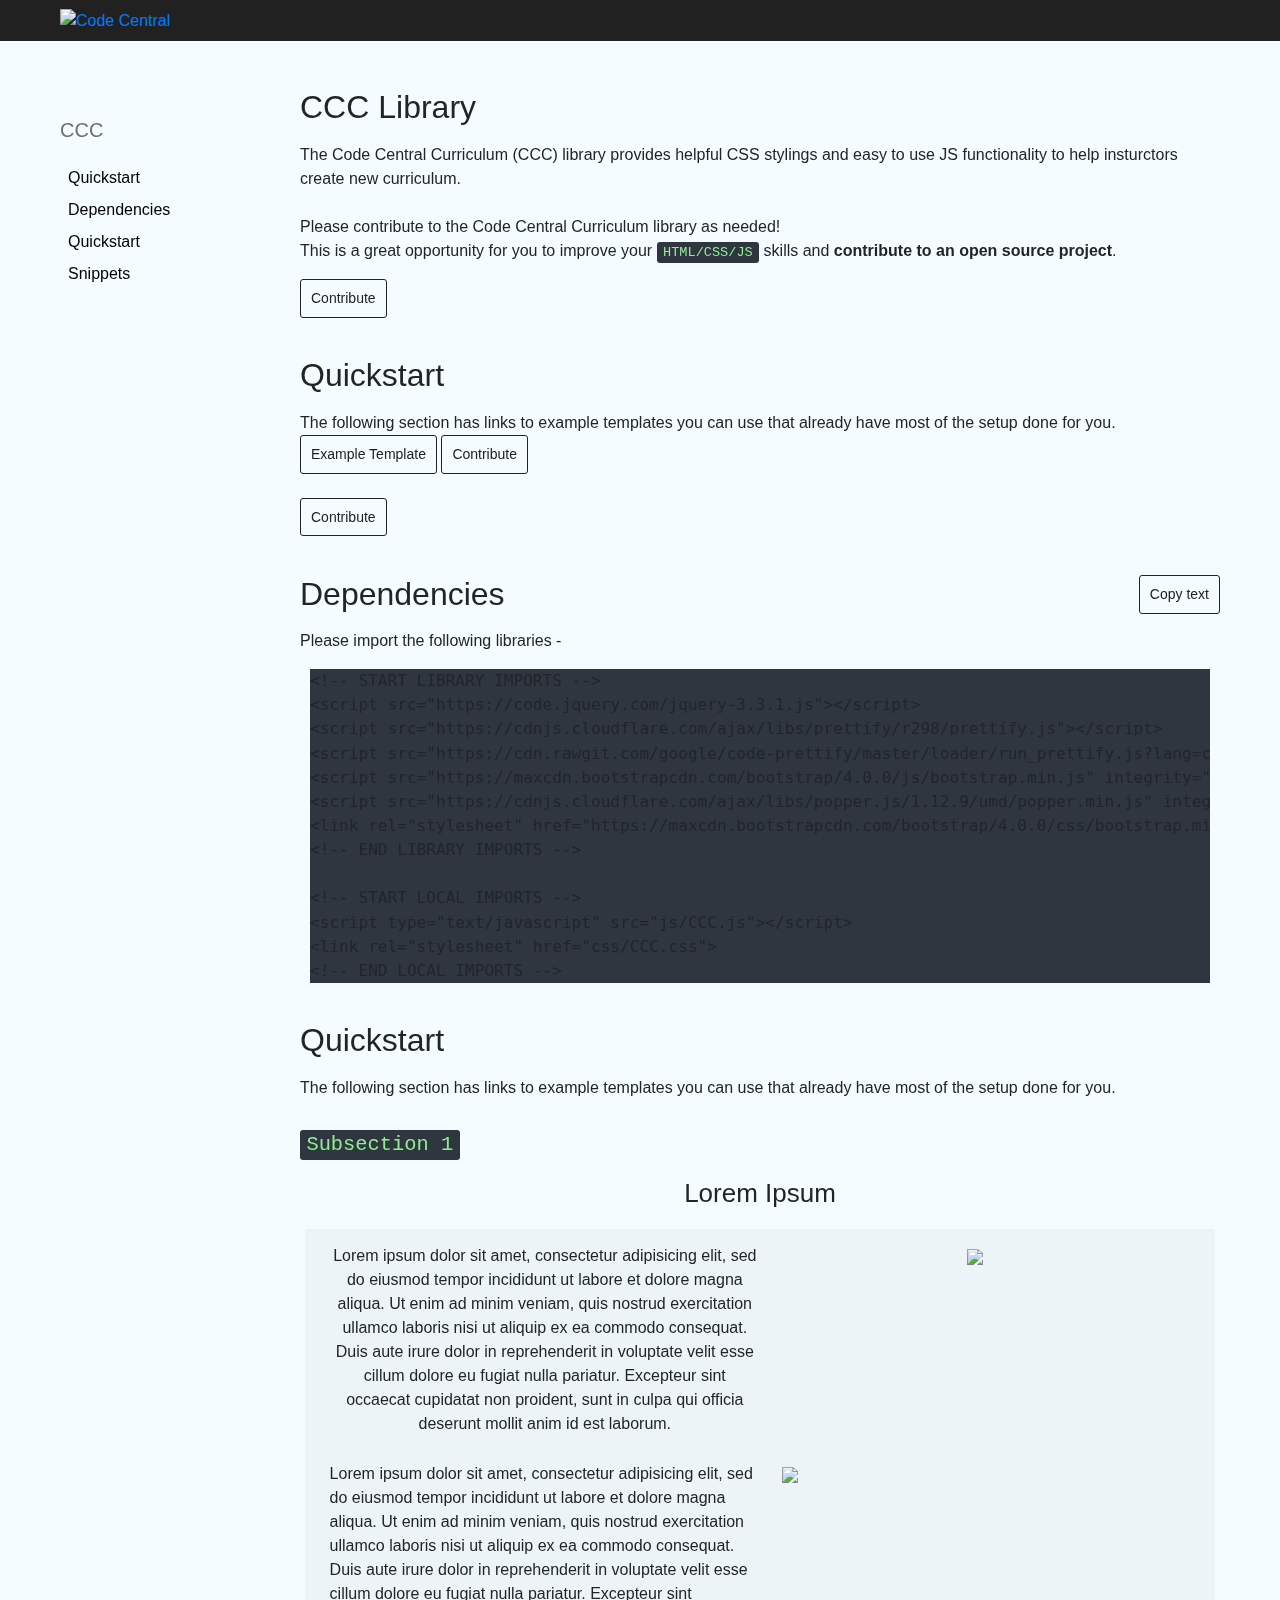
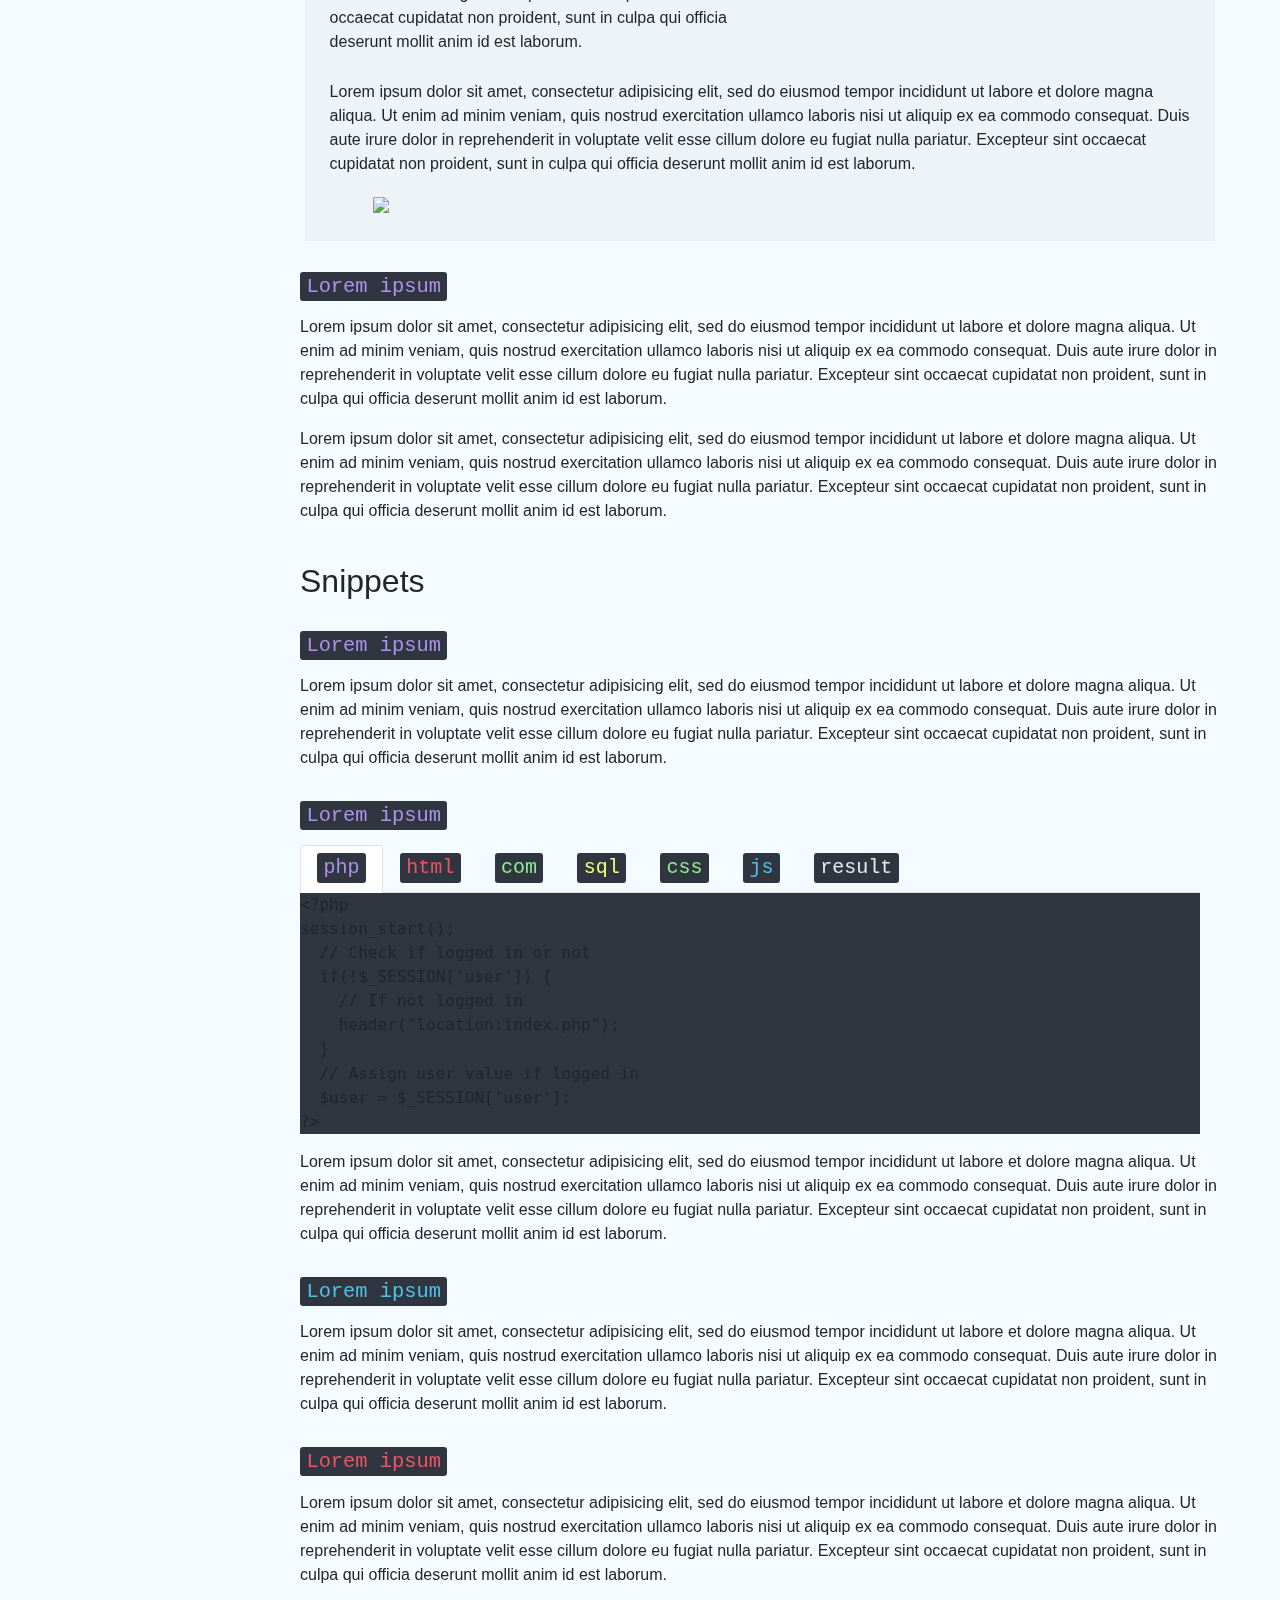
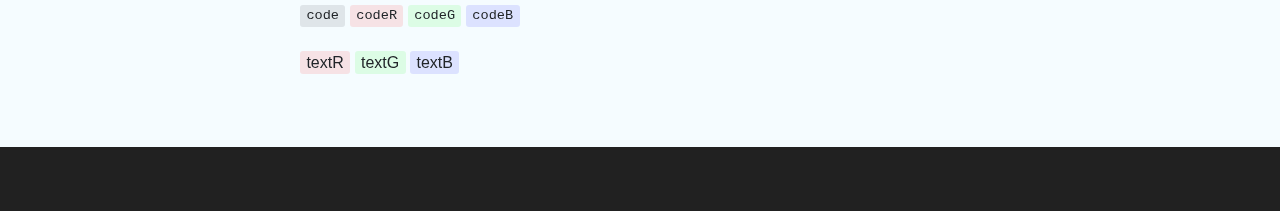
==== index.html @ 861398d1 "Finished converting to SASS" ====
<!DOCTYPE html>
<html lang="en">

<head>
  <title>Lorem</title>

  <!-- START LIBRARY IMPORTS -->
  <script src="https://code.jquery.com/jquery-3.3.1.js"></script> <!-- jQuery 3.3.1 -->
  <script src="https://cdnjs.cloudflare.com/ajax/libs/prettify/r298/prettify.js"></script> <!-- Google Prettify -->
  <script src="https://cdn.rawgit.com/google/code-prettify/master/loader/run_prettify.js?lang=css"></script> <!-- Google Prettify /- CSS -/ -->
  <script src="https://maxcdn.bootstrapcdn.com/bootstrap/4.0.0/js/bootstrap.min.js" integrity="sha384-JZR6Spejh4U02d8jOt6vLEHfe/JQGiRRSQQxSfFWpi1MquVdAyjUar5+76PVCmYl" crossorigin="anonymous"></script> <!-- Bootstrap 4 -->
  <script src="https://cdnjs.cloudflare.com/ajax/libs/popper.js/1.12.9/umd/popper.min.js" integrity="sha384-ApNbgh9B+Y1QKtv3Rn7W3mgPxhU9K/ScQsAP7hUibX39j7fakFPskvXusvfa0b4Q" crossorigin="anonymous"></script> <!-- Bootstrap 4 -->
  <link rel="stylesheet" href="https://maxcdn.bootstrapcdn.com/bootstrap/4.0.0/css/bootstrap.min.css" integrity="sha384-Gn5384xqQ1aoWXA+058RXPxPg6fy4IWvTNh0E263XmFcJlSAwiGgFAW/dAiS6JXm" crossorigin="anonymous"> <!-- Bootstrap 4 -->
  <!-- END LIBRARY IMPORTS -->

  <!-- START LOCAL IMPORTS -->
  <script type="text/javascript" src="js/CCC.js"></script>
  <link rel="stylesheet" href="css/CCC.css">
  <link rel="stylesheet" href="css/index.css">
  <!-- END LOCAL IMPORTS -->

</head>

<body>

  <!-- START NAVBAR -->
  <div class="navFixed">
    <div class="navWrapper">
      <a href="https://portal.mycodecentral.com/my/" target="_self"><img src="img/logo.png" alt="Code Central"></a>
    </div>
  </div>
  <!-- END NAVBAR -->

  <!-- START PAGE -->
  <div class="contentWrapper">

    <!-- START TOC -->
    <div id="tocHook">CCC</div>
    <!-- END TOC -->

    <!-- START CONTENT -->
    <div id="top">

      <!-- START HEADER -->
      <div>
        <h1>CCC Library</h1>
      </div>
      <!-- END HEADER -->

      <!-- START TEXT -->
      <div id="tocContent">
        <p>
          The Code Central Curriculum (CCC) library provides helpful CSS stylings
          and easy to use JS functionality to help insturctors create new curriculum.
          <br>
          <br>
          Please contribute to the Code Central Curriculum library as needed!
          <br>
          This is a great opportunity for you to improve your <span class="code prettifyCOM"> HTML/CSS/JS</span> skills
          and <b>contribute to an open source project</b>.
        </p>

        <a class="button" href="https://github.com/mm909/CCC">Contribute</a>

        <!-- START SECTION -->
        <section id="_QS">
          <!-- SECTION TITLE LINK -->
          <a id="QS">
            <h1>Quickstart</h1>
          </a>

          The following section has links to example templates you can use that
          already have most of the setup done for you.
          <br>
          <a class="button" href="Example Template">Example Template</a>
          <a class="button" href="Blank Template">Contribute</a>
          <br>
          <br>
          <a class="button" href="https://github.com/mm909/CCC">Contribute</a>

        </section>

        <section id="_D">
          <p class="right-button button" onclick="copyOnClick('test')">Copy text</p>
          <a id="D">
            <h1>Dependencies</h1>
          </a>

          <p>Please import the following libraries - </p>
          <div class='codeBox'>
            <pre class="prettyprint linenums lang-php" id="test">
&lt;!-- START LIBRARY IMPORTS -->
&lt;script src="https://code.jquery.com/jquery-3.3.1.js">&lt;/script> <!-- jQuery 3.3.1 -->
&lt;script src="https://cdnjs.cloudflare.com/ajax/libs/prettify/r298/prettify.js">&lt;/script> <!-- Google Prettify -->
&lt;script src="https://cdn.rawgit.com/google/code-prettify/master/loader/run_prettify.js?lang=css">&lt;/script> <!-- Google Prettify /- CSS -/ -->
&lt;script src="https://maxcdn.bootstrapcdn.com/bootstrap/4.0.0/js/bootstrap.min.js" integrity="sha384-JZR6Spejh4U02d8jOt6vLEHfe/JQGiRRSQQxSfFWpi1MquVdAyjUar5+76PVCmYl" crossorigin="anonymous">&lt;/script> <!-- Bootstrap 4 -->
&lt;script src="https://cdnjs.cloudflare.com/ajax/libs/popper.js/1.12.9/umd/popper.min.js" integrity="sha384-ApNbgh9B+Y1QKtv3Rn7W3mgPxhU9K/ScQsAP7hUibX39j7fakFPskvXusvfa0b4Q" crossorigin="anonymous">&lt;/script> <!-- Bootstrap 4 -->
&lt;link rel="stylesheet" href="https://maxcdn.bootstrapcdn.com/bootstrap/4.0.0/css/bootstrap.min.css" integrity="sha384-Gn5384xqQ1aoWXA+058RXPxPg6fy4IWvTNh0E263XmFcJlSAwiGgFAW/dAiS6JXm" crossorigin="anonymous"> <!-- Bootstrap 4 -->
&lt;!-- END LIBRARY IMPORTS -->

&lt;!-- START LOCAL IMPORTS -->
&lt;script type="text/javascript" src="js/CCC.js">&lt;/script>
&lt;link rel="stylesheet" href="css/CCC.css">
&lt;!-- END LOCAL IMPORTS --></pre>
          </div>


        </section>

        <!-- START SECTION -->
        <section id="_QsS">
          <!-- SECTION TITLE LINK -->
          <a id="QsS">
            <h1>Quickstart</h1>
          </a>

          The following section has links to example templates you can use that
          already have most of the setup done for you.

          <!-- SUBSECTION LINK -->
          <a id="0first">
            <h2> <span class="code prettifyCSS">Subsection 1</span></h2>
          </a>

          <!-- START PARA SECTION -->
          <p class="paraTitle">Lorem Ipsum</p>
          <div class="paraSection">

            <!-- EXAMPLE PARA W/ FL AND FR AND CENTER -->
            <div class="para paraCenter">
              <div class="fl">
                <p>
                  Lorem ipsum dolor sit amet, consectetur adipisicing elit, sed do eiusmod tempor incididunt ut labore et dolore magna aliqua. Ut enim ad minim veniam, quis nostrud exercitation ullamco laboris nisi ut aliquip ex ea commodo
                  consequat. Duis aute irure dolor in reprehenderit in voluptate velit esse cillum dolore eu fugiat nulla pariatur. Excepteur sint occaecat cupidatat non proident, sunt in culpa qui officia deserunt mollit anim id est laborum.
                </p>
              </div>
              <div class="fr">
                <div class="paraImage">
                  <img src="https://picsum.photos/1000/?image=1073"></img>
                </div>
              </div>
            </div>
            <!-- EXAMPLE PARA W/ FL AND FR AND CENTER -->

            <div class="para">
              <div class="fl">
                <p>
                  Lorem ipsum dolor sit amet, consectetur adipisicing elit, sed do eiusmod tempor incididunt ut labore et dolore magna aliqua. Ut enim ad minim veniam, quis nostrud exercitation ullamco laboris nisi ut aliquip ex ea commodo
                  consequat. Duis aute irure dolor in reprehenderit in voluptate velit esse cillum dolore eu fugiat nulla pariatur. Excepteur sint occaecat cupidatat non proident, sunt in culpa qui officia deserunt mollit anim id est laborum.
                </p>
              </div>
              <div class="fr">
                <div class="paraImage">
                  <img src="https://picsum.photos/1000/?random"></img>
                </div>
              </div>
            </div>

            <div class="para">
              <p>
                Lorem ipsum dolor sit amet, consectetur adipisicing elit, sed do eiusmod tempor incididunt ut labore et dolore magna aliqua. Ut enim ad minim veniam, quis nostrud exercitation ullamco laboris nisi ut aliquip ex ea commodo
                consequat. Duis aute irure dolor in reprehenderit in voluptate velit esse cillum dolore eu fugiat nulla pariatur. Excepteur sint occaecat cupidatat non proident, sunt in culpa qui officia deserunt mollit anim id est laborum.
              </p>
              <div class="paraImage">
                <img src="https://picsum.photos/1000/?random"></img>
              </div>
            </div>

          </div>

          <!-- SUBSECTION LINK -->
          <a id="0second">
            <h2><span class="code prettifyPHP">Lorem ipsum</span></h2>
          </a>

          <p>
            Lorem ipsum dolor sit amet, consectetur adipisicing elit, sed do eiusmod tempor incididunt ut labore et dolore magna aliqua. Ut enim ad minim veniam, quis nostrud exercitation ullamco laboris nisi ut aliquip ex ea commodo consequat. Duis
            aute irure dolor in reprehenderit in voluptate velit esse cillum dolore eu fugiat nulla pariatur. Excepteur sint occaecat cupidatat non proident, sunt in culpa qui officia deserunt mollit anim id est laborum.
          </p>
          <p>
            Lorem ipsum dolor sit amet, consectetur adipisicing elit, sed do eiusmod tempor incididunt ut labore et dolore magna aliqua. Ut enim ad minim veniam, quis nostrud exercitation ullamco laboris nisi ut aliquip ex ea commodo consequat. Duis
            aute irure dolor in reprehenderit in voluptate velit esse cillum dolore eu fugiat nulla pariatur. Excepteur sint occaecat cupidatat non proident, sunt in culpa qui officia deserunt mollit anim id est laborum.
          </p>

        </section>
        <!-- END SECTION -->

        <!-- START SECTION -->
        <section id="_L">
          <a id="L">
            <h1>Snippets</h1>
          </a>

          <!-- SUBSECTION LINK -->
          <a id="0Test0">
            <h2><span class="code prettifyPHP">Lorem ipsum</span></h2>
          </a>

          <p>
            Lorem ipsum dolor sit amet, consectetur adipisicing elit, sed do eiusmod tempor incididunt ut labore et dolore magna aliqua. Ut enim ad minim veniam, quis nostrud exercitation ullamco laboris nisi ut aliquip ex ea commodo consequat. Duis
            aute irure dolor in reprehenderit in voluptate velit esse cillum dolore eu fugiat nulla pariatur. Excepteur sint occaecat cupidatat non proident, sunt in culpa qui officia deserunt mollit anim id est laborum.
          </p>

          <!-- SUBSECTION LINK -->
          <a id="0Test1">
            <h2><span class="code prettifyPHP">Lorem ipsum</span></h2>
          </a>

          <!-- START CODE EXAMPLE -->
          <!-- START CODE EXAMPLE NAV -->
          <nav>
            <div class="tab-content nav nav-tabs" role="tablist">
              <a class="nav-item nav-link active" data-toggle="tab" href="#-php0" role="tab" aria-controls="nav-php" aria-selected="true"><span class="code prettifyPHP codeTab">php</span></a>
              <a class="nav-item nav-link       " data-toggle="tab" href="#-html0" role="tab" aria-controls="nav-html" aria-selected="false"><span class="code prettifyHTML codeTab">html</span></a>
              <a class="nav-item nav-link       " data-toggle="tab" href="#-com0" role="tab" aria-controls="nav-com" aria-selected="false"><span class="code prettifyCOM codeTab">com</span></a>
              <a class="nav-item nav-link       " data-toggle="tab" href="#-sql0" role="tab" aria-controls="nav-sql" aria-selected="false"><span class="code prettifySQL codeTab">sql</span></a>
              <a class="nav-item nav-link       " data-toggle="tab" href="#-css0" role="tab" aria-controls="nav-css" aria-selected="false"><span class="code prettifyCSS codeTab">css</span></a>
              <a class="nav-item nav-link       " data-toggle="tab" href="#-js0" role="tab" aria-controls="nav-js" aria-selected="false"><span class="code prettifyJS codeTab">js</span></a>
              <a class="nav-item nav-link       " data-toggle="tab" href="#-result0" role="tab" aria-controls="nav-result" aria-selected="false"><span class="code prettifyResult codeTab">result</span></a>
            </div>
          </nav>
          <!-- END CODE EXAMPLE NAV -->
          <!-- START CODE EXAMPLE "CODE" -->
          <div class="tab-content noselect">

            <div class="tab-pane fade show active" id="-php0" role="tabpanel" aria-labelledby="nav-php-tab">
              <div class='codeBox'>
                <pre class="prettyprint linenums lang-php">
&lt;?php
session_start();
  // Check if logged in or not
  if(!$_SESSION['user']) {
    // If not logged in
    header("location:index.php");
  }
  // Assign user value if logged in
  $user = $_SESSION['user'];
?></pre>
              </div>
            </div>
            <div class="tab-pane fade show" id="-html0" role="tabpanel" aria-labelledby="nav-html-tab">
              <div class='codeBox'>
                <pre class="prettyprint linenums lang-html CodeBoxBuffer">
&lt;!DOCTYPE html&gt;
&lt;html&gt;

  &lt;head&gt;
    &lt;meta charset="utf-8"&gt;
    &lt;title&gt;Lorem&lt;/title&gt;
  &lt;/head&gt;

  &lt;p>
   Lorem ipsum dolor sit amet, consectetur adipisicing elit, sed do eiusmod tempor incididunt ut labore et dolore magna aliqua.
   Ut enim ad minim veniam, quis nostrud exercitation ullamco laboris nisi ut aliquip ex ea commodo consequat. Duis aute irure dolor in reprehenderit in voluptate velit esse cillum dolore eu fugiat nulla pariatur.
   Excepteur sint occaecat cupidatat non proident, sunt in culpa qui officia deserunt mollit anim id est laborum.
  &lt;p>

  &lt;body&gt;
  &lt;/body&gt;

&lt;/html&gt;</pre>
              </div>
            </div>

            <div class="tab-pane fade show" id="-com0" role="tabpanel" aria-labelledby="nav-com-tab">
              <div class='codeBox'>
                <pre class="prettyprint linenums lang-js CodeBoxBuffer">
// Comments
; Comments
&lt;!-- Comments -->
# Comments
/* Comments */
</pre>
              </div>
            </div>

            <div class="tab-pane fade show" id="-sql0" role="tabpanel" aria-labelledby="nav-sql-tab">
              <div class='codeBox'>
                <pre class="prettyprint linenums lang-sql CodeBoxBuffer">
$con = mysqli_connect("localhost", "root", "", "first_db");
$query = mysqli_query($con, "Select * from users");
</pre>
              </div>
            </div>

            <div class="tab-pane fade show" id="-css0" role="tabpanel" aria-labelledby="nav-css-tab">
              <div class='codeBox'>
                <pre class="prettyprint linenums lang-css CodeBoxBuffer">
.codeBox {
  margin: auto;
  width: 100%;
  color: #fff;
  border-radius: 20px;
  padding: 2px;
  font-size: 150%;
  margin-bottom: 1em;
}
</pre>
              </div>
            </div>

            <div class="tab-pane fade show" id="-js0" role="tabpanel" aria-labelledby="nav-js-tab">
              <div class='codeBox'>
                <pre class="prettyprint linenums lang-js CodeBoxBuffer">
for(var i = 0; i < 42; i++){
  console.log("Meaning of life: " + i)
}
</pre>
              </div>
            </div>

            <div class="tab-pane fade" id="-result0" role="tabpanel" aria-labelledby="nav-result-tab">
              <div class="resultBox">
                <p>Lorem ipsum dolor sit amet, consectetur adipisicing elit, sed do eiusmod tempor incididunt ut labore et dolore magna aliqua. Ut enim ad minim veniam, quis nostrud exercitation ullamco laboris nisi ut aliquip ex ea commodo
                  consequat. Duis aute irure dolor in reprehenderit in voluptate velit esse cillum dolore eu fugiat nulla pariatur. Excepteur sint occaecat cupidatat non proident, sunt in culpa qui officia deserunt mollit anim id est laborum.</p>
              </div>
            </div>

          </div>
          <!-- END CODE EXAMPLE "CODE" -->
          <!-- END CODE EXAMPLE -->

          <p>
            Lorem ipsum dolor sit amet, consectetur adipisicing elit, sed do eiusmod tempor incididunt ut labore et dolore magna aliqua. Ut enim ad minim veniam, quis nostrud exercitation ullamco laboris nisi ut aliquip ex ea commodo consequat. Duis
            aute irure dolor in reprehenderit in voluptate velit esse cillum dolore eu fugiat nulla pariatur. Excepteur sint occaecat cupidatat non proident, sunt in culpa qui officia deserunt mollit anim id est laborum.
          </p>
          <a id="0Test2">
            <h2> <span class="code prettifyJS">Lorem ipsum</span></h2>
          </a>
          <p>
            Lorem ipsum dolor sit amet, consectetur adipisicing elit, sed do eiusmod tempor incididunt ut labore et dolore magna aliqua. Ut enim ad minim veniam, quis nostrud exercitation ullamco laboris nisi ut aliquip ex ea commodo consequat. Duis
            aute irure dolor in reprehenderit in voluptate velit esse cillum dolore eu fugiat nulla pariatur. Excepteur sint occaecat cupidatat non proident, sunt in culpa qui officia deserunt mollit anim id est laborum.
          </p>
          <a id="0Test3">
            <h2> <span class="code prettifyHTML">Lorem ipsum</span></h2>
          </a>
          <p>
            Lorem ipsum dolor sit amet, consectetur adipisicing elit, sed do eiusmod tempor incididunt ut labore et dolore magna aliqua. Ut enim ad minim veniam, quis nostrud exercitation ullamco laboris nisi ut aliquip ex ea commodo consequat. Duis
            aute irure dolor in reprehenderit in voluptate velit esse cillum dolore eu fugiat nulla pariatur. Excepteur sint occaecat cupidatat non proident, sunt in culpa qui officia deserunt mollit anim id est laborum.
          </p>

          <span class="code">code</span>
          <span class="codeR">codeR</span>
          <span class="codeG">codeG</span>
          <span class="codeB">codeB</span>
          <br>
          <br>

          <span class="textR">textR</span>
          <span class="textG">textG</span>
          <span class="textB">textB</span>
        </section>
        <!-- END SECTION -->


      </div>
      <!-- END TEXT -->
    </div>
    <!-- END CONTENT -->
  </div>
  <!-- END PAGE -->
  <br>
  <br>
  <br>
  <footer class="nav-footer"></footer>
</body>

</html>
---- css/index.css ----
/* line 1, ../sass/components/shared.sass */
.code, .codeR, .codeG, .codeB {
  border-radius: 3px;
  color: inherit;
  font-family: SFMono-Regular, Menlo, Monaco, Consolas, Liberation Mono, Courier New, monospace;
  font-size: 85%;
  margin: 0;
  padding: 3.2px 6.4px;
}

/* line 9, ../sass/components/shared.sass */
.textR, .textG, .textB {
  border-radius: 3px;
  color: inherit;
  margin: 0;
  padding: 3.2px 6.4px;
}

/* line 1, ../sass/components/general.sass */
body {
  background-color: #f5fcff;
}

/* line 4, ../sass/components/general.sass */
h1, h2, h3, h4, h5, h6 {
  margin-bottom: 16px;
  margin-top: 1.2em;
}

/* line 8, ../sass/components/general.sass */
h1 {
  font-size: 32px;
}

/* line 12, ../sass/components/general.sass */
h2 {
  font-size: 24px;
}

/* line 16, ../sass/components/general.sass */
h3 {
  font-size: 20px;
}

/* line 20, ../sass/components/general.sass */
h4 {
  font-size: 16px;
}

/* line 24, ../sass/components/general.sass */
h5 {
  font-size: 14px;
}

/* line 28, ../sass/components/general.sass */
h6 {
  font-size: 13.6px;
}

/* line 31, ../sass/components/general.sass */
.noselect {
  -webkit-touch-callout: none;
  /* iOS Safari */
  -webkit-user-select: none;
  /* Safari */
  /* Konqueror HTML */
  -moz-user-select: none;
  /* Firefox */
  -ms-user-select: none;
  /* Internet Explorer/Edge */
  user-select: none;
  /* Non-prefixed version, currently supported by Chrome and Opera */
}

/* line 1, ../sass/components/page.sass */
.contentWrapper {
  margin: 0 auto;
  padding: 0 20px;
  max-width: 1200px;
  display: -webkit-box;
  display: -ms-flexbox;
  display: flex;
  min-height: calc(100vh - 50px);
  padding-top: 50px;
}

/* line 1, ../sass/components/navbar.sass */
.navFixed {
  background-color: #212121;
  padding: 8px 0;
  position: fixed;
  width: 100%;
  z-index: 9999;
}

/* line 9, ../sass/components/navbar.sass */
.navWrapper {
  margin: 0 auto;
  padding: 0 20px;
  max-width: 1200px;
}

/* line 1, ../sass/components/button.sass */
.button {
  border: 1px solid #222;
  border-radius: 3px;
  color: #222;
  display: inline-block;
  font-size: 14px;
  font-weight: 400;
  line-height: 1.2em;
  padding: 10px;
  text-decoration: none !important;
  -webkit-transition: background 0.3s, color 0.3s;
  transition: background 0.3s, color 0.3s;
}

/* line 14, ../sass/components/button.sass */
.button:hover {
  background: #222;
  color: #fff;
}

/* line 19, ../sass/components/button.sass */
.right-button {
  display: inline;
  float: right;
}

/* line 1, ../sass/components/para.sass */
.paraTitle {
  text-align: center;
  font-size: 26px;
}

/* line 6, ../sass/components/para.sass */
.para {
  overflow: hidden;
  margin-bottom: 10px;
}

/* line 11, ../sass/components/para.sass */
.paraCenter {
  text-align: center;
}

/* line 15, ../sass/components/para.sass */
.paraSection {
  background-color: #edf4f7;
  width: 99%;
  margin: auto;
  padding-top: 15px;
  padding-left: 25px;
  padding-right: 25px;
  padding-bottom: 15px;
}

/* line 25, ../sass/components/para.sass */
.fl {
  width: 50%;
  float: left;
}

/* line 30, ../sass/components/para.sass */
.fr {
  width: 50%;
  float: right;
}

/* line 35, ../sass/components/para.sass */
.paraImage {
  width: 90%;
  margin: auto;
}
/* line 39, ../sass/components/para.sass */
.paraImage img {
  width: 100%;
}

/* line 2, ../sass/components/text.sass */
.code {
  background-color: rgba(27, 31, 35, 0.1);
}

/* line 6, ../sass/components/text.sass */
.codeR {
  background-color: rgba(255, 0, 0, 0.1);
}

/* line 10, ../sass/components/text.sass */
.codeG {
  background-color: rgba(0, 255, 0, 0.1);
}

/* line 14, ../sass/components/text.sass */
.codeB {
  background-color: rgba(0, 0, 255, 0.1);
}

/* line 18, ../sass/components/text.sass */
.textR {
  background-color: rgba(255, 0, 0, 0.1);
}

/* line 22, ../sass/components/text.sass */
.textG {
  background-color: rgba(0, 255, 0, 0.1);
}

/* line 26, ../sass/components/text.sass */
.textB {
  background-color: rgba(0, 0, 255, 0.1);
}

/* line 30, ../sass/components/text.sass */
.prettifyHTML {
  color: #ed5565;
  background-color: #2f3640;
}

/* line 34, ../sass/components/text.sass */
.prettifyCOM {
  color: #90EE90;
  background-color: #2f3640;
}

/* line 38, ../sass/components/text.sass */
.prettifySQL {
  color: #f0ff76;
  background-color: #2f3640;
}

/* line 42, ../sass/components/text.sass */
.prettifyCSS {
  color: #90EE90;
  background-color: #2f3640;
}

/* line 46, ../sass/components/text.sass */
.prettifyJS {
  color: #4fc1e9;
  background-color: #2f3640;
}

/* line 50, ../sass/components/text.sass */
.prettifyPHP {
  color: #ac92ec;
  background-color: #2f3640;
}

/* line 54, ../sass/components/text.sass */
.prettifyResult {
  color: #e6e9ed;
  background-color: #2f3640;
}

/* line 58, ../sass/components/text.sass */
.face {
  color: #f0ff76;
  background-color: #2f3640;
  border-radius: 3px;
  font-family: SFMono-Regular, Menlo, Monaco, Consolas, Liberation Mono, Courier New, monospace;
  font-size: 85%;
  margin: 0;
  padding: 3.2px 6.4px;
}

/* line 1, ../sass/components/toc.sass */
.toc {
  -webkit-box-flex: 0;
      -ms-flex: 0 0 240px;
          flex: 0 0 240px;
  height: calc(100vh);
  position: -webkit-sticky;
  position: sticky;
  overflow-y: auto;
  top: 50px;
  padding: 40px 0;
}
/* line 9, ../sass/components/toc.sass */
.toc .navSection {
  color: #000;
  font-size: 16px;
  font-weight: 500;
}
/* line 14, ../sass/components/toc.sass */
.toc a {
  border: none;
  color: #717171;
  display: block;
  font-size: 14px;
  padding: 4px 0;
  -webkit-transition: color 0.5s;
  transition: color 0.5s;
  text-decoration: none;
}
/* line 23, ../sass/components/toc.sass */
.toc a:hover {
  color: #fed03d;
}
/* line 26, ../sass/components/toc.sass */
.toc ul {
  padding: 0 8px;
}
/* line 29, ../sass/components/toc.sass */
.toc ul li {
  list-style-type: none;
}

/* line 1, ../sass/components/footer.sass */
.nav-footer {
  background: #212121;
  padding-bottom: 4em;
}

/* line 1, ../sass/components/codeBox.sass */
.codeTab {
  font-size: 20px;
}

/* line 4, ../sass/components/codeBox.sass */
.codeBox {
  margin: auto;
  width: 100%;
  font-size: 115%;
  max-width: 900px;
}

/* line 10, ../sass/components/codeBox.sass */
.tab-content {
  max-width: 900px;
}

/* line 13, ../sass/components/codeBox.sass */
.resultBox {
  background-color: #fff;
  padding-top: 15px;
  padding-left: 25px;
  padding-right: 25px;
  padding-bottom: 15px;
  border-radius: 5px;
}

/*! Color themes for Google Code Prettify | MIT License | github.com/jmblog/color-themes-for-google-code-prettify */
/* line 2, ../sass/components/prettyprint.sass */
.prettyprint {
  background: #2f3640;
  font-family: Menlo, "Bitstream Vera Sans Mono", "DejaVu Sans Mono", Monaco, Consolas, monospace;
  border: 0 !important;
}

/* Specify class=linenums on a pre to get line numbering */
/* line 8, ../sass/components/prettyprint.sass */
ol.linenums {
  margin-top: 0;
  margin-left: 20px;
  margin-bottom: 0;
  color: #656d78;
}

/* line 14, ../sass/components/prettyprint.sass */
li.L0,
li.L1,
li.L2,
li.L3,
li.L4,
li.L5,
li.L6,
li.L7,
li.L8,
li.L9 {
  background-color: #2f3640;
  list-style-type: decimal;
}

/* line 27, ../sass/components/prettyprint.sass */
.pln {
  color: #e6e9ed;
}

/* string content */
/* line 31, ../sass/components/prettyprint.sass */
.str {
  color: #ffce54;
}

/* keyword */
/* line 35, ../sass/components/prettyprint.sass */
.kwd {
  color: #4fc1e9;
}

/* comment */
/* line 39, ../sass/components/prettyprint.sass */
.com {
  color: #90EE90;
}

/* type name */
/* line 43, ../sass/components/prettyprint.sass */
.typ {
  color: #4fc1e9;
}

/* literal value */
/* line 47, ../sass/components/prettyprint.sass */
.lit {
  color: #ac92ec;
}

/* punctuation */
/* line 51, ../sass/components/prettyprint.sass */
.pun {
  /* color: #e6e9ed; */
  color: #f2f25c;
}

/* lisp open bracket */
/* line 56, ../sass/components/prettyprint.sass */
.opn {
  color: #e6e9ed;
}

/* lisp close bracket */
/* line 60, ../sass/components/prettyprint.sass */
.clo {
  color: #e6e9ed;
}

/* markup tag name */
/* line 64, ../sass/components/prettyprint.sass */
.tag {
  color: #ed5565;
}

/* markup attribute name */
/* line 68, ../sass/components/prettyprint.sass */
.atn {
  color: #a0d468;
}

/* markup attribute value */
/* line 72, ../sass/components/prettyprint.sass */
.atv {
  color: #ffce54;
}

/* declaration */
/* line 76, ../sass/components/prettyprint.sass */
.dec {
  color: #ac92ec;
}

/* variable name */
/* line 80, ../sass/components/prettyprint.sass */
.var {
  color: #e6e9ed;
}

/* function name */
/* line 84, ../sass/components/prettyprint.sass */
.fun {
  color: #e6e9ed;
}

@media only screen and (max-width: 1200px) {
  /* line 2, ../sass/components/media1200.sass */
  .toc {
    display: none;
  }
}

/*# sourceMappingURL=index.css.map */
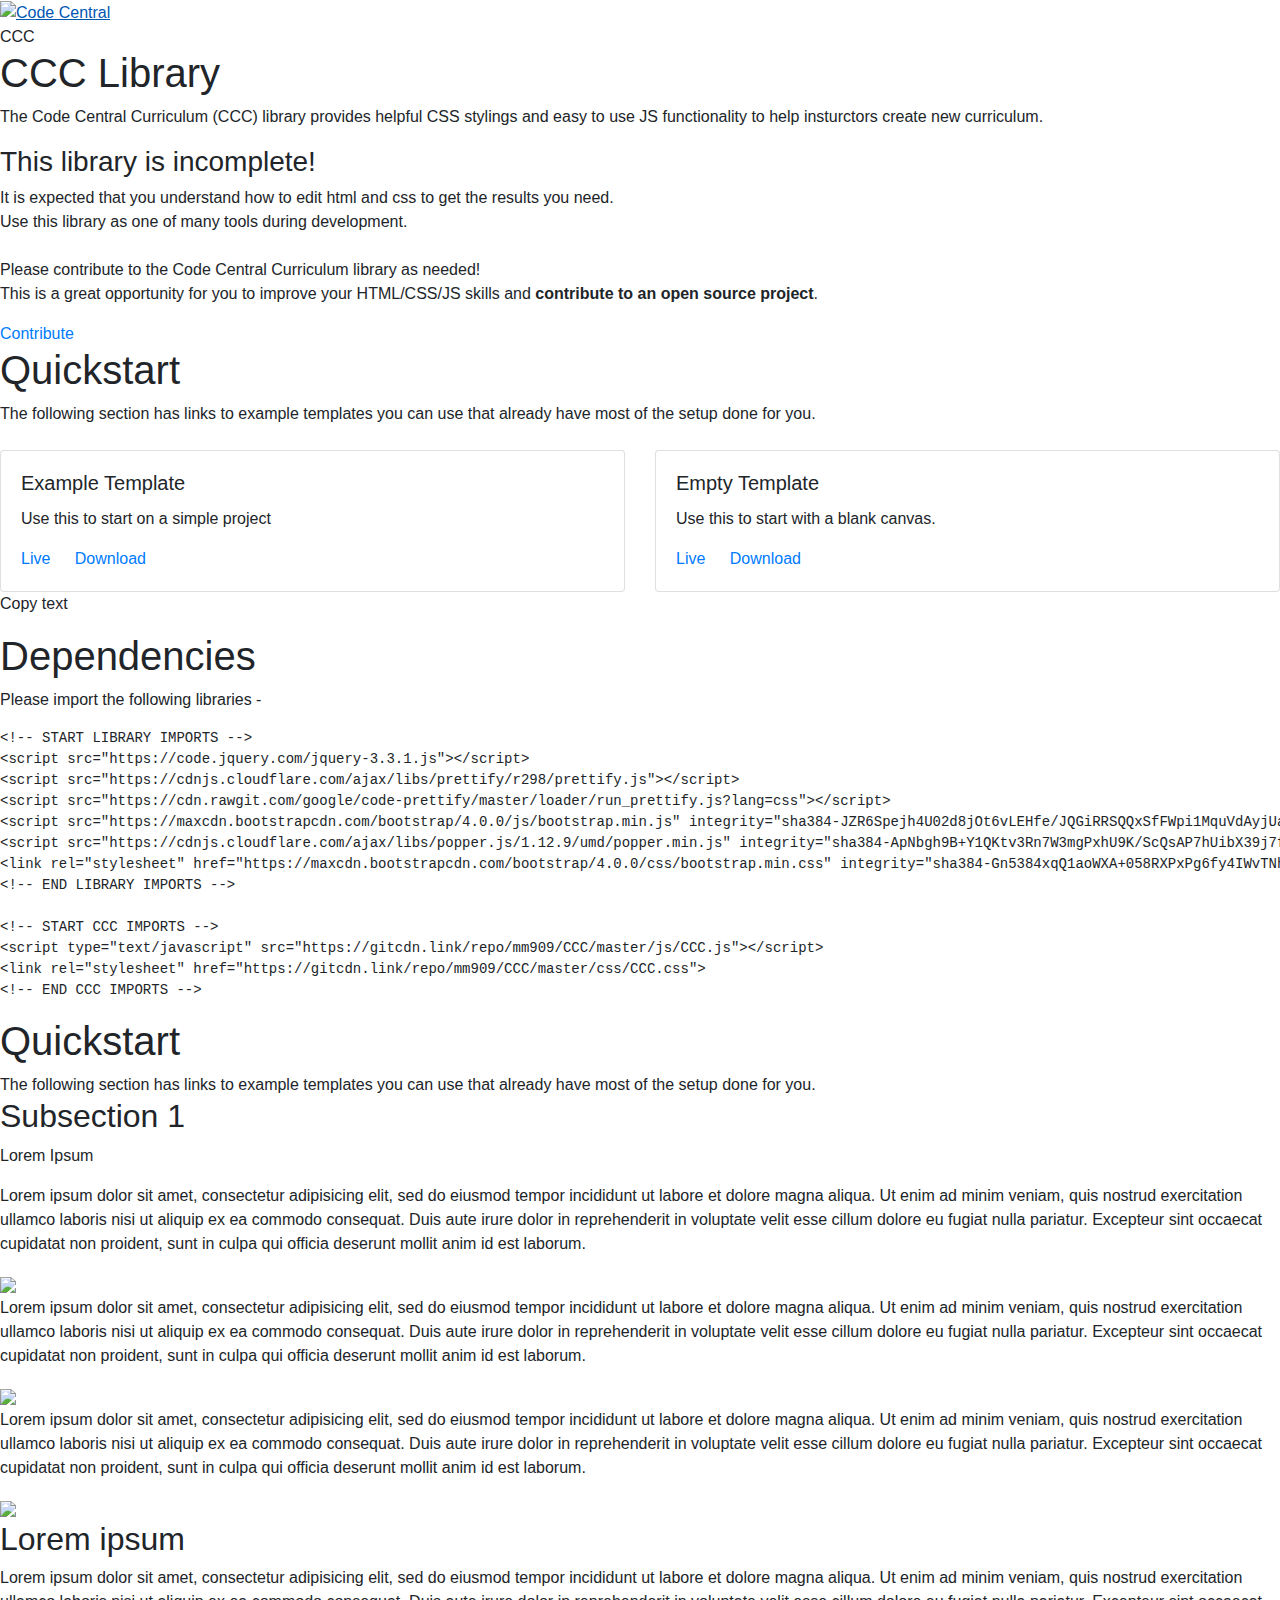
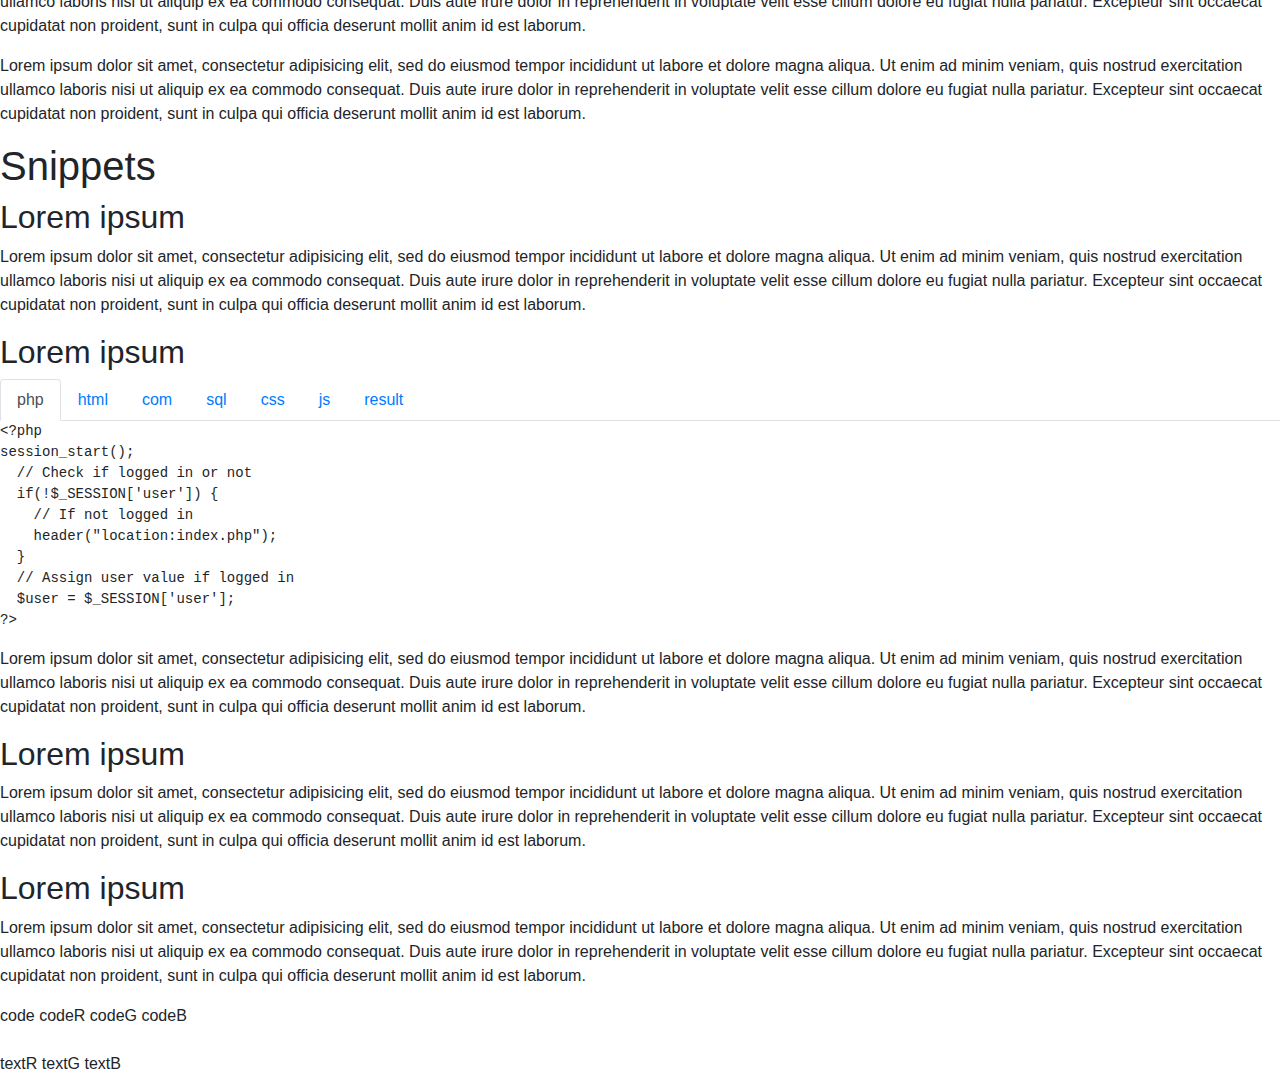
==== commit 9a6cd2ac: "Update index.html" ====
--- a/index.html
+++ b/index.html
@@ -2,7 +2,7 @@
 <html lang="en">
 
 <head>
-  <title>Lorem</title>
+  <title>CCC</title>
 
   <!-- START LIBRARY IMPORTS -->
   <script src="https://code.jquery.com/jquery-3.3.1.js"></script> <!-- jQuery 3.3.1 -->
@@ -14,9 +14,10 @@
   <!-- END LIBRARY IMPORTS -->
 
   <!-- START LOCAL IMPORTS -->
-  <script type="text/javascript" src="js/CCC.js"></script>
-  <link rel="stylesheet" href="css/CCC.css">
-  <link rel="stylesheet" href="css/index.css">
+  <!-- <script type="text/javascript" src="js/CCC.js"></script> -->
+  <script type="text/javascript" src="https://gitcdn.link/repo/mm909/CCC/master/js/CCC.js"></script>
+  <link rel="stylesheet" href="https://gitcdn.link/repo/mm909/CCC/master/css/CCC.css">
+  <!-- <link rel="stylesheet" href="css/CCC.css"> -->
   <!-- END LOCAL IMPORTS -->
 
 </head>
@@ -39,7 +40,7 @@
     <!-- END TOC -->
 
     <!-- START CONTENT -->
-    <div id="top">
+    <div id="top" class="articalContent">
 
       <!-- START HEADER -->
       <div>
@@ -52,7 +53,9 @@
         <p>
           The Code Central Curriculum (CCC) library provides helpful CSS stylings
           and easy to use JS functionality to help insturctors create new curriculum.
-          <br>
+          <h3>This library is incomplete!</h3>
+          <span class="codeR">It is expected that you understand how to edit html and css to get the results you need.</span><br>
+          Use this library as one of many tools during development.<br>
           <br>
           Please contribute to the Code Central Curriculum library as needed!
           <br>
@@ -72,23 +75,41 @@
           The following section has links to example templates you can use that
           already have most of the setup done for you.
           <br>
-          <a class="button" href="Example Template">Example Template</a>
-          <a class="button" href="Blank Template">Contribute</a>
-          <br>
-          <br>
-          <a class="button" href="https://github.com/mm909/CCC">Contribute</a>
+          <br>
+          <div class="row">
+            <div class="col-lg-6 col-md-12">
+              <div class="cardHover card">
+                <div class="card-body">
+                  <h5 class="card-title">Example Template</h5>
+                  <p class="card-text">Use this to start on a simple project </p>
+                  <a href="example/index.html" class="card-link">Live</a>
+                  <a href="example/exampleTemplate.zip" class="card-link">Download</a>
+                </div>
+              </div>
+            </div>
+            <div class="col-lg-6 col-md-12">
+              <div class="cardHover card">
+                <div class="card-body">
+                  <h5 class="card-title">Empty Template</h5>
+                  <p class="card-text">Use this to start with a blank canvas. </p>
+                  <a href="template/index.html" class="card-link">Live</a>
+                  <a href="template/emptyTemplate.zip" class="card-link">Download</a>
+                </div>
+              </div>
+            </div>
+          </div>
 
         </section>
 
         <section id="_D">
-          <p class="right-button button" onclick="copyOnClick('test')">Copy text</p>
+          <p class="right-button button" onclick="copyOnClick('imports')">Copy text</p>
           <a id="D">
             <h1>Dependencies</h1>
           </a>
 
           <p>Please import the following libraries - </p>
           <div class='codeBox'>
-            <pre class="prettyprint linenums lang-php" id="test">
+            <pre class="prettyprint linenums lang-php" id="imports">
 &lt;!-- START LIBRARY IMPORTS -->
 &lt;script src="https://code.jquery.com/jquery-3.3.1.js">&lt;/script> <!-- jQuery 3.3.1 -->
 &lt;script src="https://cdnjs.cloudflare.com/ajax/libs/prettify/r298/prettify.js">&lt;/script> <!-- Google Prettify -->
@@ -98,12 +119,11 @@
 &lt;link rel="stylesheet" href="https://maxcdn.bootstrapcdn.com/bootstrap/4.0.0/css/bootstrap.min.css" integrity="sha384-Gn5384xqQ1aoWXA+058RXPxPg6fy4IWvTNh0E263XmFcJlSAwiGgFAW/dAiS6JXm" crossorigin="anonymous"> <!-- Bootstrap 4 -->
 &lt;!-- END LIBRARY IMPORTS -->
 
-&lt;!-- START LOCAL IMPORTS -->
-&lt;script type="text/javascript" src="js/CCC.js">&lt;/script>
-&lt;link rel="stylesheet" href="css/CCC.css">
-&lt;!-- END LOCAL IMPORTS --></pre>
+&lt;!-- START CCC IMPORTS -->
+&lt;script type="text/javascript" src="https://gitcdn.link/repo/mm909/CCC/master/js/CCC.js">&lt;/script>
+&lt;link rel="stylesheet" href="https://gitcdn.link/repo/mm909/CCC/master/css/CCC.css">
+&lt;!-- END CCC IMPORTS --></pre>
           </div>
-
 
         </section>
 
@@ -359,9 +379,6 @@
     <!-- END CONTENT -->
   </div>
   <!-- END PAGE -->
-  <br>
-  <br>
-  <br>
   <footer class="nav-footer"></footer>
 </body>
 
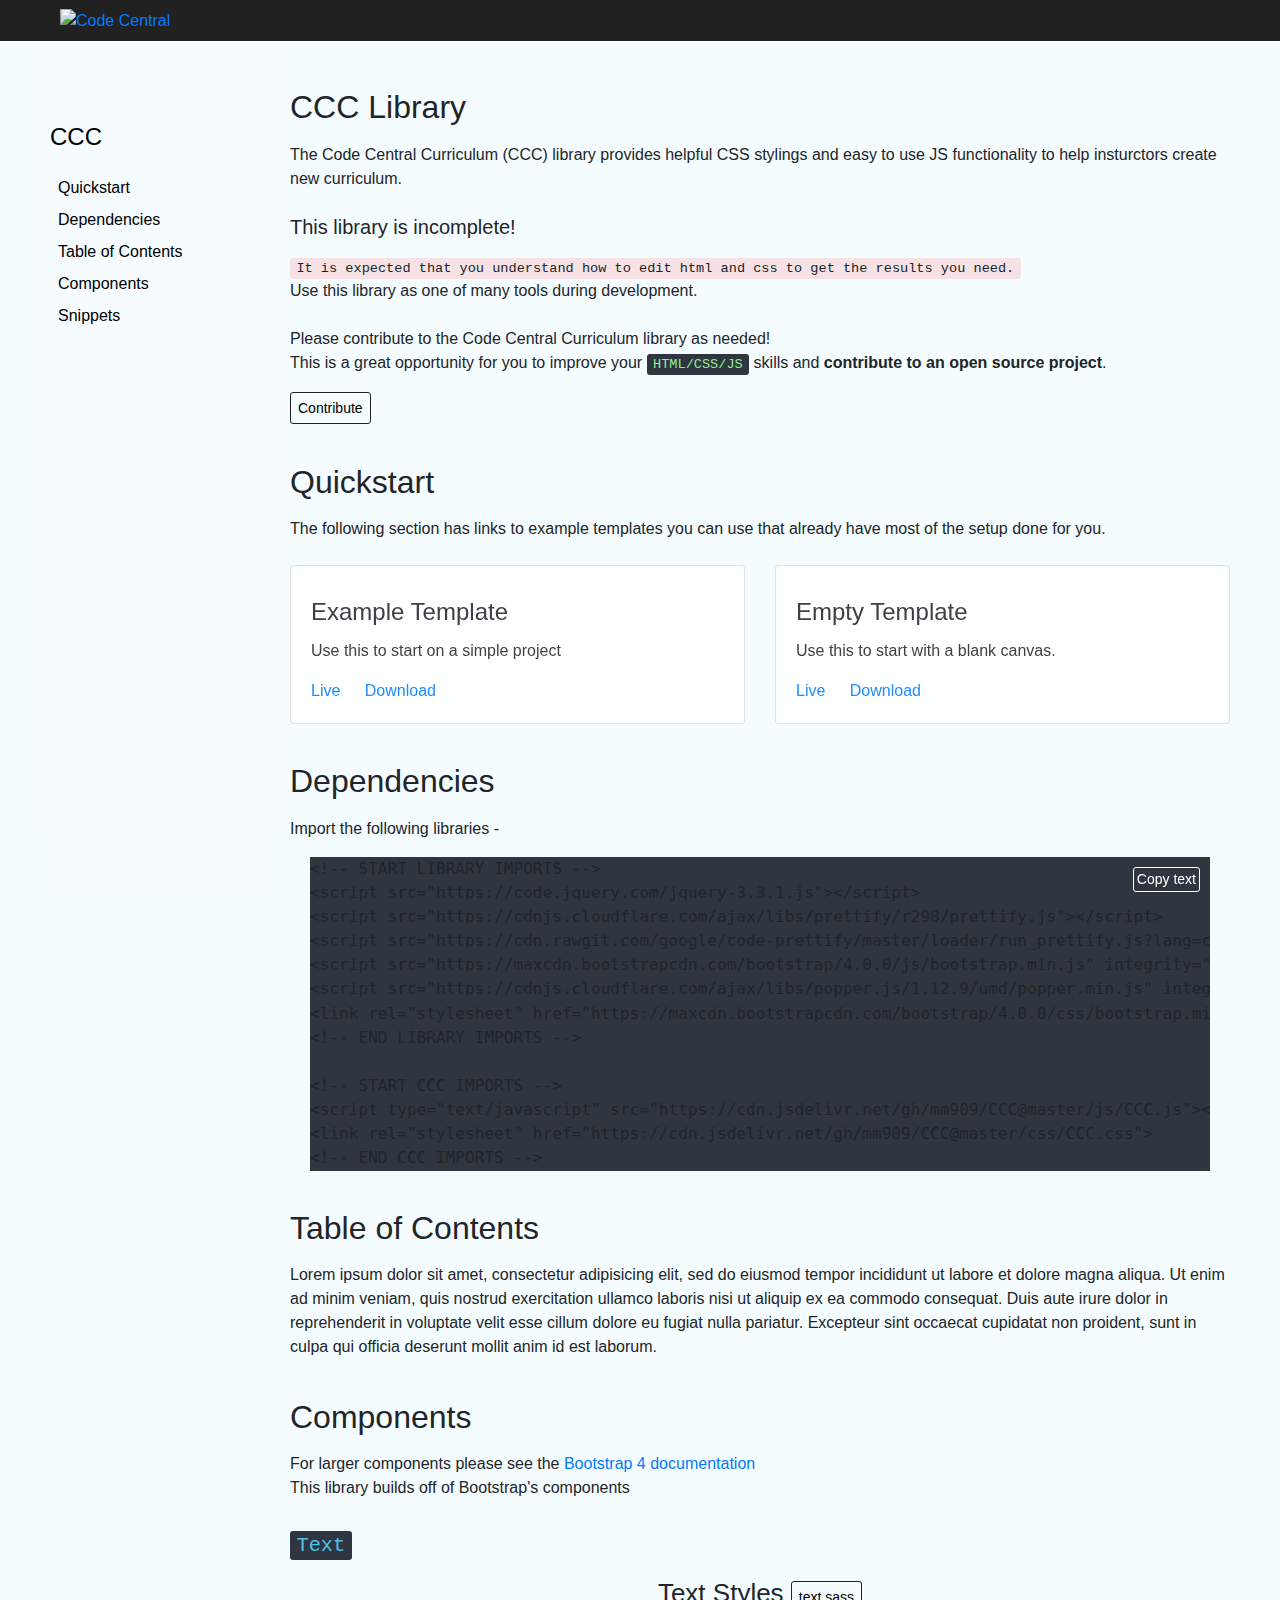
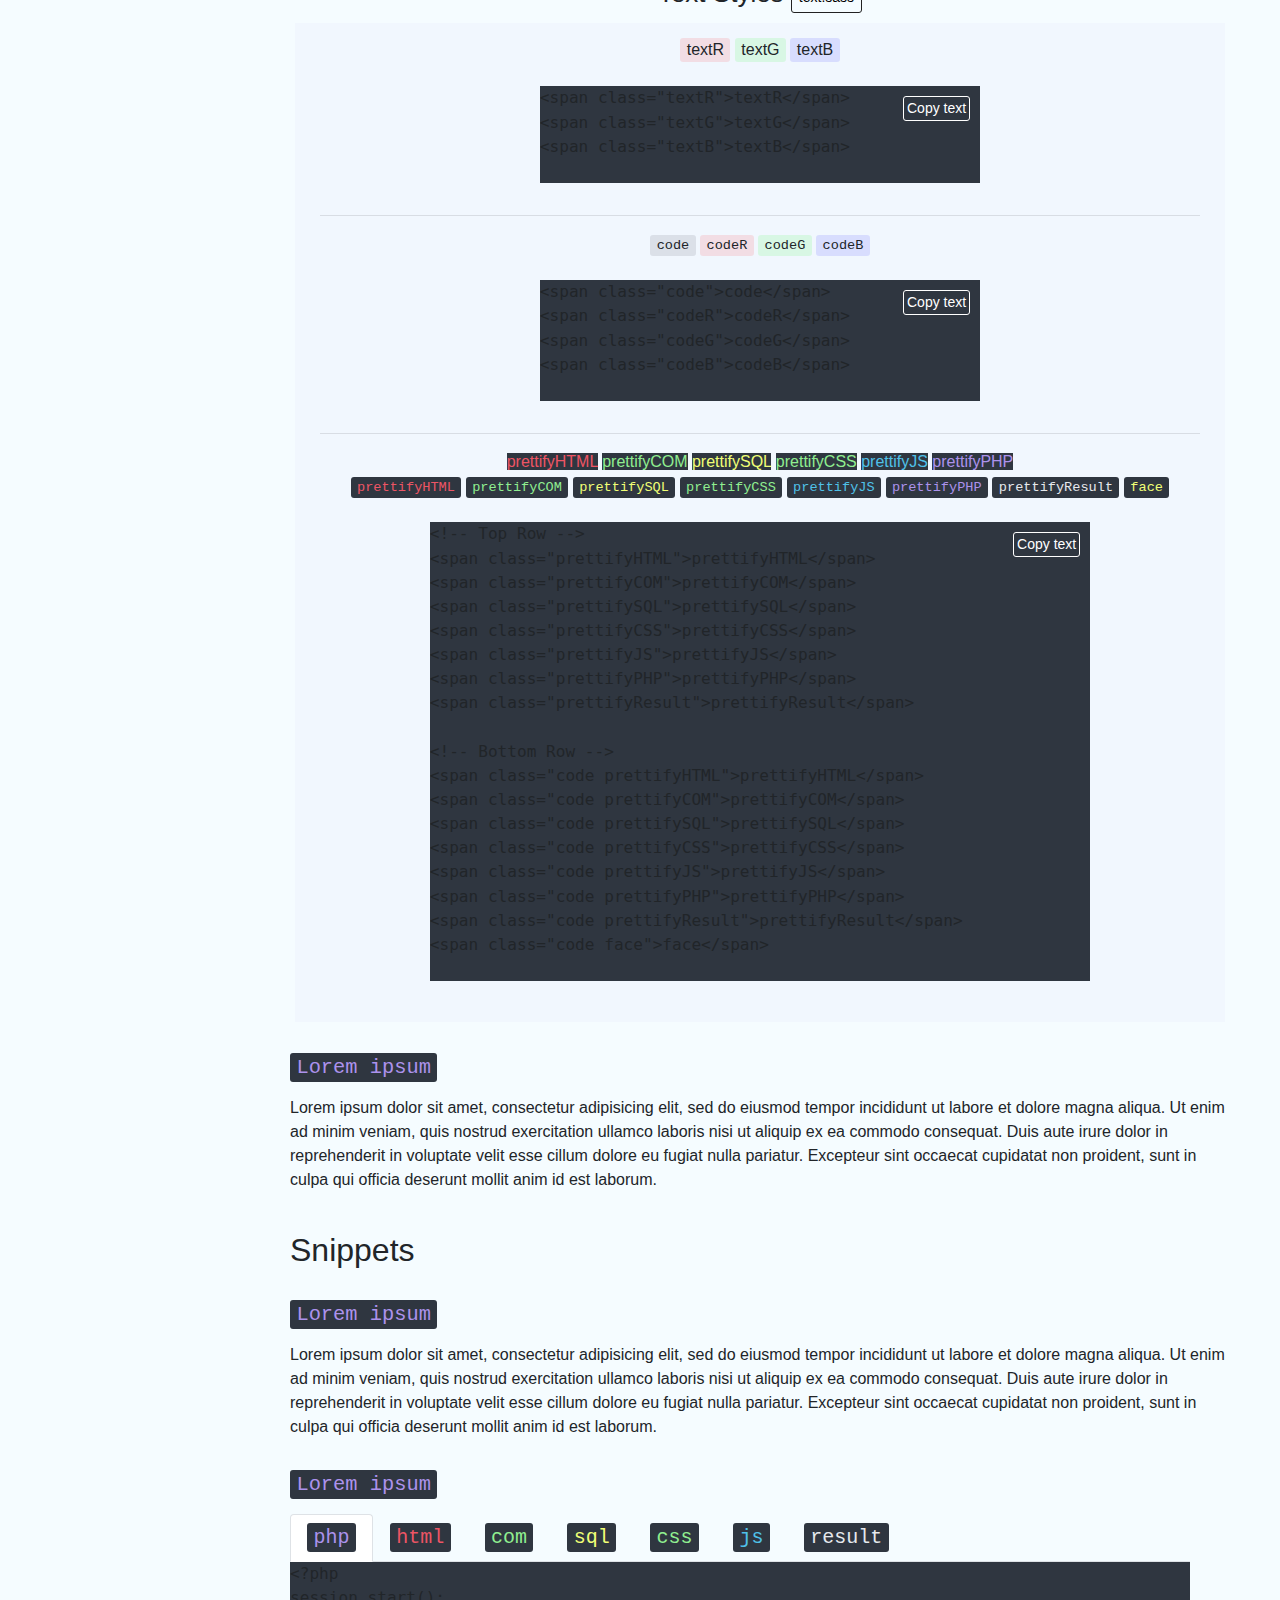
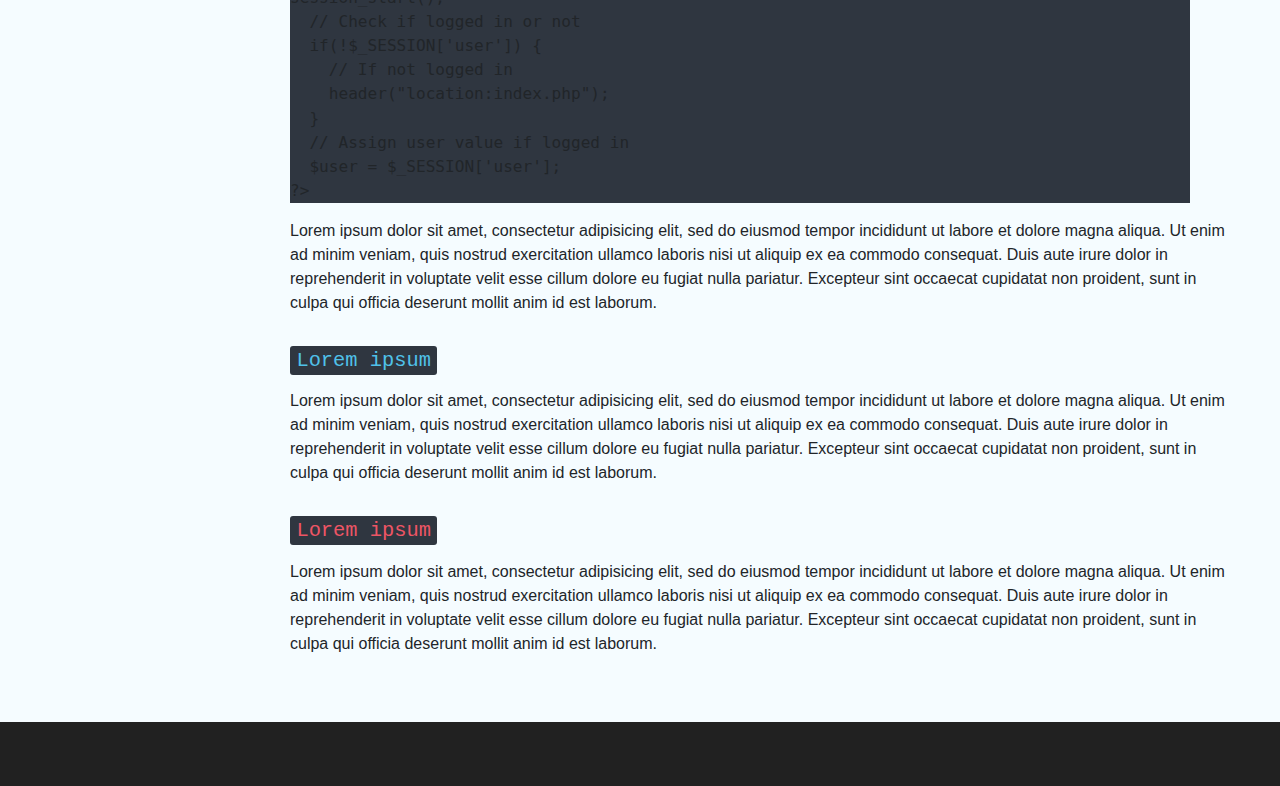
==== commit 2db60895: "Started Documentation Process" ====
--- a/index.html
+++ b/index.html
@@ -14,10 +14,10 @@
   <!-- END LIBRARY IMPORTS -->
 
   <!-- START LOCAL IMPORTS -->
-  <!-- <script type="text/javascript" src="js/CCC.js"></script> -->
-  <script type="text/javascript" src="https://gitcdn.link/repo/mm909/CCC/master/js/CCC.js"></script>
-  <link rel="stylesheet" href="https://gitcdn.link/repo/mm909/CCC/master/css/CCC.css">
-  <!-- <link rel="stylesheet" href="css/CCC.css"> -->
+  <script type="text/javascript" src="js/CCC.js"></script>
+  <!-- <script type="text/javascript" src="https://cdn.jsdelivr.net/gh/mm909/CCC@master/js/CCC.js"></script> -->
+  <!-- <link rel="stylesheet" href="https://cdn.jsdelivr.net/gh/mm909/CCC@master/css/CCC.css"> -->
+  <link rel="stylesheet" href="css/CCC.css">
   <!-- END LOCAL IMPORTS -->
 
 </head>
@@ -102,13 +102,13 @@
         </section>
 
         <section id="_D">
-          <p class="right-button button" onclick="copyOnClick('imports')">Copy text</p>
           <a id="D">
             <h1>Dependencies</h1>
           </a>
 
-          <p>Please import the following libraries - </p>
+          <p>Import the following libraries - </p>
           <div class='codeBox'>
+            <a class="noselect button copyButton" onclick="copyOnClick('imports',event)" href="">Copy text</a>
             <pre class="prettyprint linenums lang-php" id="imports">
 &lt;!-- START LIBRARY IMPORTS -->
 &lt;script src="https://code.jquery.com/jquery-3.3.1.js">&lt;/script> <!-- jQuery 3.3.1 -->
@@ -120,72 +120,121 @@
 &lt;!-- END LIBRARY IMPORTS -->
 
 &lt;!-- START CCC IMPORTS -->
-&lt;script type="text/javascript" src="https://gitcdn.link/repo/mm909/CCC/master/js/CCC.js">&lt;/script>
-&lt;link rel="stylesheet" href="https://gitcdn.link/repo/mm909/CCC/master/css/CCC.css">
+&lt;script type="text/javascript" src="https://cdn.jsdelivr.net/gh/mm909/CCC@master/js/CCC.js">&lt;/script>
+&lt;link rel="stylesheet" href="https://cdn.jsdelivr.net/gh/mm909/CCC@master/css/CCC.css">
 &lt;!-- END CCC IMPORTS --></pre>
           </div>
 
         </section>
 
+        <section id="_TOCDoc">
+          <a id="TOCDoc">
+            <h1>Table of Contents</h1>
+          </a>
+          <p>Lorem ipsum dolor sit amet, consectetur adipisicing elit, sed do eiusmod tempor incididunt ut labore et dolore magna aliqua. Ut enim ad minim veniam, quis nostrud exercitation ullamco laboris nisi ut aliquip ex ea commodo consequat.
+            Duis aute irure dolor in reprehenderit in voluptate velit esse cillum dolore eu fugiat nulla pariatur. Excepteur sint occaecat cupidatat non proident, sunt in culpa qui officia deserunt mollit anim id est laborum.</p>
+        </section>
+
         <!-- START SECTION -->
-        <section id="_QsS">
+        <section id="_C">
           <!-- SECTION TITLE LINK -->
-          <a id="QsS">
-            <h1>Quickstart</h1>
-          </a>
-
-          The following section has links to example templates you can use that
-          already have most of the setup done for you.
+          <a id="C">
+            <h1>Components</h1>
+          </a>
+
+          <p>
+            For larger components please see the <a href="https://getbootstrap.com/docs/4.1/getting-started/introduction/">Bootstrap 4 documentation</a>
+            <br>This library builds off of Bootstrap's components
+          </p>
 
           <!-- SUBSECTION LINK -->
-          <a id="0first">
-            <h2> <span class="code prettifyCSS">Subsection 1</span></h2>
+          <a id="0textsass">
+            <h2> <span class="code prettifyJS">Text</span></h2>
           </a>
 
           <!-- START PARA SECTION -->
-          <p class="paraTitle">Lorem Ipsum</p>
+          <div class="paraHeader">
+            <p class="paraTitle" style="display:inline">Text Styles </p>
+            <a style="display:inline" href="https://github.com/mm909/CCC/blob/master/sass/components/text.sass" class="button">text.sass</a>
+          </div>
           <div class="paraSection">
-
-            <!-- EXAMPLE PARA W/ FL AND FR AND CENTER -->
             <div class="para paraCenter">
-              <div class="fl">
-                <p>
-                  Lorem ipsum dolor sit amet, consectetur adipisicing elit, sed do eiusmod tempor incididunt ut labore et dolore magna aliqua. Ut enim ad minim veniam, quis nostrud exercitation ullamco laboris nisi ut aliquip ex ea commodo
-                  consequat. Duis aute irure dolor in reprehenderit in voluptate velit esse cillum dolore eu fugiat nulla pariatur. Excepteur sint occaecat cupidatat non proident, sunt in culpa qui officia deserunt mollit anim id est laborum.
-                </p>
-              </div>
-              <div class="fr">
-                <div class="paraImage">
-                  <img src="https://picsum.photos/1000/?image=1073"></img>
-                </div>
-              </div>
-            </div>
-            <!-- EXAMPLE PARA W/ FL AND FR AND CENTER -->
-
-            <div class="para">
-              <div class="fl">
-                <p>
-                  Lorem ipsum dolor sit amet, consectetur adipisicing elit, sed do eiusmod tempor incididunt ut labore et dolore magna aliqua. Ut enim ad minim veniam, quis nostrud exercitation ullamco laboris nisi ut aliquip ex ea commodo
-                  consequat. Duis aute irure dolor in reprehenderit in voluptate velit esse cillum dolore eu fugiat nulla pariatur. Excepteur sint occaecat cupidatat non proident, sunt in culpa qui officia deserunt mollit anim id est laborum.
-                </p>
-              </div>
-              <div class="fr">
-                <div class="paraImage">
-                  <img src="https://picsum.photos/1000/?random"></img>
-                </div>
-              </div>
-            </div>
-
-            <div class="para">
-              <p>
-                Lorem ipsum dolor sit amet, consectetur adipisicing elit, sed do eiusmod tempor incididunt ut labore et dolore magna aliqua. Ut enim ad minim veniam, quis nostrud exercitation ullamco laboris nisi ut aliquip ex ea commodo
-                consequat. Duis aute irure dolor in reprehenderit in voluptate velit esse cillum dolore eu fugiat nulla pariatur. Excepteur sint occaecat cupidatat non proident, sunt in culpa qui officia deserunt mollit anim id est laborum.
-              </p>
-              <div class="paraImage">
-                <img src="https://picsum.photos/1000/?random"></img>
-              </div>
-            </div>
-
+              <span class="textR">textR</span>
+              <span class="textG">textG</span>
+              <span class="textB">textB</span>
+              <br>
+              <br>
+              <div class="codeBox50">
+                <a class="noselect button copyButton" onclick="copyOnClick('textExample',event)" href="">Copy text</a>
+                <pre class=" paraLeft prettyprint linenums lang-html" id="textExample">
+&lt;span class="textR">textR&lt;/span>
+&lt;span class="textG">textG&lt;/span>
+&lt;span class="textB">textB&lt;/span>
+  </pre>
+              </div>
+            </div>
+            <hr>
+            <div class="para paraCenter">
+              <span class="code">code</span>
+              <span class="codeR">codeR</span>
+              <span class="codeG">codeG</span>
+              <span class="codeB">codeB</span>
+              <br>
+              <br>
+              <div class="codeBox50">
+                <a class="noselect button copyButton" onclick="copyOnClick('codeExample',event)" href="">Copy text</a>
+                <pre class="paraLeft prettyprint linenums lang-html" id="codeExample">
+&lt;span class="code">code&lt;/span>
+&lt;span class="codeR">codeR&lt;/span>
+&lt;span class="codeG">codeG&lt;/span>
+&lt;span class="codeB">codeB&lt;/span>
+                </pre>
+              </div>
+
+            </div>
+            <hr>
+            <div class="para paraCenter">
+              <span class="prettifyHTML">prettifyHTML</span>
+              <span class="prettifyCOM">prettifyCOM</span>
+              <span class="prettifySQL">prettifySQL</span>
+              <span class="prettifyCSS">prettifyCSS</span>
+              <span class="prettifyJS">prettifyJS</span>
+              <span class="prettifyPHP">prettifyPHP</span>
+              <br>
+              <span class="code prettifyHTML">prettifyHTML</span>
+              <span class="code prettifyCOM">prettifyCOM</span>
+              <span class="code prettifySQL">prettifySQL</span>
+              <span class="code prettifyCSS">prettifyCSS</span>
+              <span class="code prettifyJS">prettifyJS</span>
+              <span class="code prettifyPHP">prettifyPHP</span>
+              <span class="code prettifyResult">prettifyResult</span>
+              <span class="code face">face</span>
+              <br>
+              <br>
+              <div class="codeBox75">
+                <a class="noselect button copyButton" onclick="copyOnClick('prettifyExample',event)" href="">Copy text</a>
+                <pre class="paraLeft prettyprint linenums lang-html" id="prettifyExample">
+&lt;!-- Top Row -->
+&lt;span class="prettifyHTML">prettifyHTML&lt;/span>
+&lt;span class="prettifyCOM">prettifyCOM&lt;/span>
+&lt;span class="prettifySQL">prettifySQL&lt;/span>
+&lt;span class="prettifyCSS">prettifyCSS&lt;/span>
+&lt;span class="prettifyJS">prettifyJS&lt;/span>
+&lt;span class="prettifyPHP">prettifyPHP&lt;/span>
+&lt;span class="prettifyResult">prettifyResult&lt;/span>
+
+&lt;!-- Bottom Row -->
+&lt;span class="code prettifyHTML">prettifyHTML&lt;/span>
+&lt;span class="code prettifyCOM">prettifyCOM&lt;/span>
+&lt;span class="code prettifySQL">prettifySQL&lt;/span>
+&lt;span class="code prettifyCSS">prettifyCSS&lt;/span>
+&lt;span class="code prettifyJS">prettifyJS&lt;/span>
+&lt;span class="code prettifyPHP">prettifyPHP&lt;/span>
+&lt;span class="code prettifyResult">prettifyResult&lt;/span>
+&lt;span class="code face">face&lt;/span>
+                </pre>
+              </div>
+            </div>
           </div>
 
           <!-- SUBSECTION LINK -->
@@ -193,10 +242,6 @@
             <h2><span class="code prettifyPHP">Lorem ipsum</span></h2>
           </a>
 
-          <p>
-            Lorem ipsum dolor sit amet, consectetur adipisicing elit, sed do eiusmod tempor incididunt ut labore et dolore magna aliqua. Ut enim ad minim veniam, quis nostrud exercitation ullamco laboris nisi ut aliquip ex ea commodo consequat. Duis
-            aute irure dolor in reprehenderit in voluptate velit esse cillum dolore eu fugiat nulla pariatur. Excepteur sint occaecat cupidatat non proident, sunt in culpa qui officia deserunt mollit anim id est laborum.
-          </p>
           <p>
             Lorem ipsum dolor sit amet, consectetur adipisicing elit, sed do eiusmod tempor incididunt ut labore et dolore magna aliqua. Ut enim ad minim veniam, quis nostrud exercitation ullamco laboris nisi ut aliquip ex ea commodo consequat. Duis
             aute irure dolor in reprehenderit in voluptate velit esse cillum dolore eu fugiat nulla pariatur. Excepteur sint occaecat cupidatat non proident, sunt in culpa qui officia deserunt mollit anim id est laborum.
@@ -359,16 +404,6 @@
             aute irure dolor in reprehenderit in voluptate velit esse cillum dolore eu fugiat nulla pariatur. Excepteur sint occaecat cupidatat non proident, sunt in culpa qui officia deserunt mollit anim id est laborum.
           </p>
 
-          <span class="code">code</span>
-          <span class="codeR">codeR</span>
-          <span class="codeG">codeG</span>
-          <span class="codeB">codeB</span>
-          <br>
-          <br>
-
-          <span class="textR">textR</span>
-          <span class="textG">textG</span>
-          <span class="textB">textB</span>
         </section>
         <!-- END SECTION -->
 
--- a/css/CCC.css
+++ b/css/CCC.css
@@ -0,0 +1 @@
+.code,.codeR,.codeG,.codeB{border-radius:3px;color:inherit;font-family:SFMono-Regular,Menlo,Monaco,Consolas,Liberation Mono,Courier New,monospace;font-size:85%;margin:0;padding:3.2px 6.4px}.textR,.textG,.textB{border-radius:3px;color:inherit;margin:0;padding:3.2px 6.4px}.codeBox,.codeBox50,.codeBox75{position:relative;margin:auto;font-size:115%;max-width:900px}body{background-color:#f5fcff}h1,h2,h3,h4,h5,h6{margin-bottom:16px;margin-top:1.2em}h1{font-size:32px}h2{font-size:24px}h3{font-size:20px}h4{font-size:16px}h5{font-size:14px}h6{font-size:13.6px}.noselect{-webkit-touch-callout:none;-webkit-user-select:none;-khtml-user-select:none;-moz-user-select:none;-ms-user-select:none;user-select:none}.textR{background-color:rgba(255,0,0,0.1)}.textG{background-color:rgba(0,255,0,0.1)}.textB{background-color:rgba(0,0,255,0.1)}.code{background-color:rgba(27,31,35,0.1)}.codeR{background-color:rgba(255,0,0,0.1)}.codeG{background-color:rgba(0,255,0,0.1)}.codeB{background-color:rgba(0,0,255,0.1)}.prettifyHTML{color:#ed5565;background-color:#2f3640}.prettifyCOM{color:#90EE90;background-color:#2f3640}.prettifySQL{color:#f0ff76;background-color:#2f3640}.prettifyCSS{color:#90EE90;background-color:#2f3640}.prettifyJS{color:#4fc1e9;background-color:#2f3640}.prettifyPHP{color:#ac92ec;background-color:#2f3640}.prettifyResult{color:#e6e9ed;background-color:#2f3640}.face{color:#f0ff76;background-color:#2f3640;border-radius:3px;font-family:SFMono-Regular,Menlo,Monaco,Consolas,Liberation Mono,Courier New,monospace;font-size:85%;margin:0;padding:3.2px 6.4px}.contentWrapper{margin:0 auto;max-width:1200px;display:flex;min-height:calc(100vh - 50px);padding:50px 0px}.articalContent{padding:0px 10px}.navFixed{background-color:#212121;padding:8px 0;position:fixed;width:100%;z-index:9999}.navWrapper{margin:0 auto;padding:0 20px;max-width:1200px}.button{border:1px solid #222;border-radius:3px;color:#000;display:inline-block;font-size:14px;line-height:1.2em;padding:7px;text-decoration:none !important;transition:background .5s,color .3s}.button:hover{background:#444;color:#fff}.right-button{display:inline;float:right}.copyButton{position:absolute;right:10px;top:10px;padding:3px;color:#fff !important;border:1px solid #fff;transition:background .3s}.copyButton:hover{background:#666;color:#fff}.copyButton:active{background:#333;color:#fff}.paraHeader{margin-bottom:10px;text-align:center}.paraTitle{text-align:center;font-size:26px}.para{overflow:hidden;margin-bottom:10px}.paraCenter{text-align:center}.paraLeft{text-align:left}.paraSection{background-color:#f1f7fe;width:99%;margin:auto;padding-top:15px;padding-left:25px;padding-right:25px;padding-bottom:15px}.fl{width:50%;float:left}.fr{width:50%;float:right}.paraImage{width:90%;margin:auto}.paraImage img{width:100%}.navTitle{color:#000;font-weight:500;font-size:24px}.toc{flex:0 0 240px;height:calc(100vh);position:sticky;overflow-y:auto;top:50px;padding:40px 10px;background:linear-gradient(#f5fbff, #f5fcff)}.toc .navSection{color:#000;font-size:16px;font-weight:500}.toc a{border:none;color:#717171;display:block;font-size:14px;padding:4px 0;transition:color .5s;text-decoration:none}.toc a:hover{color:#fed03d}.toc ul{padding:0 8px}.toc ul li{list-style-type:none}.nav-footer{background:#212121;padding-bottom:4em}.codeTab{font-size:20px}.codeBox{width:100%}.codeBox50{width:50%}.codeBox75{width:75%}.tab-content{max-width:900px}.resultBox{background-color:#fff;padding-top:15px;padding-left:25px;padding-right:25px;padding-bottom:15px;border-radius:5px}/*! Color themes for Google Code Prettify | MIT License | github.com/jmblog/color-themes-for-google-code-prettify */.prettyprint{background:#2f3640;font-family:Menlo,"Bitstream Vera Sans Mono","DejaVu Sans Mono",Monaco,Consolas,monospace;border:0 !important}ol.linenums{margin-top:0;margin-bottom:0;color:#656d78}li.L0,li.L1,li.L2,li.L3,li.L4,li.L5,li.L6,li.L7,li.L8,li.L9{background-color:#2f3640;list-style-type:decimal}.pln{color:#e6e9ed}.str{color:#ffce54}.kwd{color:#4fc1e9}.com{color:#90EE90}.typ{color:#4fc1e9}.lit{color:#ac92ec}.pun{color:#f2f25c}.opn{color:#e6e9ed}.clo{color:#e6e9ed}.tag{color:#ed5565}.atn{color:#a0d468}.atv{color:#ffce54}.dec{color:#ac92ec}.var{color:#e6e9ed}.fun{color:#e6e9ed}.cardHover{opacity:0.87;transition:opacity 0.3s}.cardHover:hover{opacity:1}.card-title{font-size:24px;margin-top:0.5em;margin-bottom:0.5em}@media only screen and (max-width: 1200px){.toc{display:none}}
